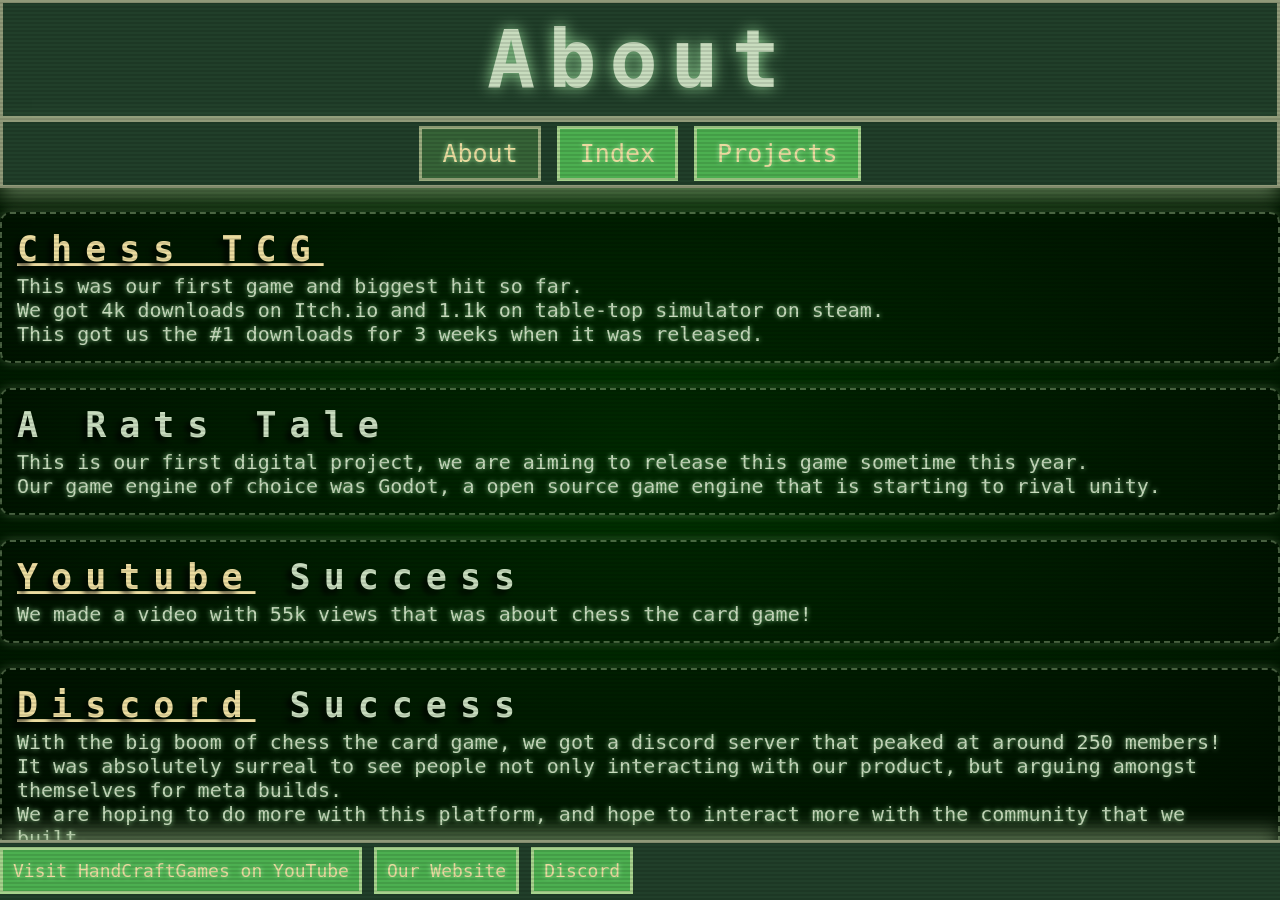
==== about.html @ 708ed24b "First Push (project one resume for now)" ====
<!DOCTYPE html>

<!--
For the second page, about.html, outline at least five facts on your topics. 
Use HTML page layout styling to divide the page visually into at least two parts.
Include at least two absolute links to other websites that are relevant to these facts.
-->

<html>
<head>
    <!--Developer: Chris Jacoboski Start Date: 1/31/26 -->
    <title>JACO About</title>
    <link rel="stylesheet" href="style.css">

    <script src="script.js" defer></script>
</head>
<body>

<div id="header">
  <h1>About</h1>
</div>

<div id="header-nav">
  <a href="about.html" class="header-button-current">
  About</a>
  <a href="index.html" class="header-button">
  Index</a>
  <a href="projects.html" class="header-button">
  Projects</a>
</div>

<br>

<div class="box">
  <h2><a href="https://handcraftgames.itch.io/chesstcg">Chess TCG</a></h2>
  <p>This was our first game and biggest hit so far.<br>
  We got 4k downloads on Itch.io and 1.1k on table-top simulator on steam.<br>
  This got us the #1 downloads for 3 weeks when it was released.</p>
</div>
<div class="box">
  <h2>A Rats Tale</h2>
  <p>This is our first digital project, we are aiming to release this game sometime this year.<br>
  Our game engine of choice was Godot, a open source game engine that is starting to rival unity.<br>
  </p>
</div>
<div class="box">
  <h2><a href="https://www.youtube.com/@handcraftgames">Youtube</a> Success</h2>
  <p>We made a video with 55k views that was about chess the card game!</p>
</div>
<div class="box">
  <h2><a href="https://discord.gg/q2GaECcfxZ">Discord</a> Success</h2>
  <p>With the big boom of chess the card game, we got a discord server that peaked at around 250 members!<br>
  It was absolutely surreal to see people not only interacting with our product, but arguing amongst themselves for meta builds.<br>
  We are hoping to do more with this platform, and hope to interact more with the community that we built.
  </p>
</div>

<hr>

<div id="footer">
<a href="https://www.youtube.com/@handcraftgames" target="_blank" class="footer-button"> Visit HandCraftGames on YouTube</a>
<a href="https://handcraft.games" target="_blank" class="footer-button"> Our Website</a>
<a href="https://discord.gg/q2GaECcfxZ" target="_blank" class="footer-button"> Discord</a>
</div>
</body>
</html>
---- style.css ----
/* REFERENCE: https://css-tricks.com/old-timey-terminal-styling/ */

* {
    margin: 0;
    padding: 0;
    box-sizing: border-box;
}

body {
    position: relative;
    background-color: #000000;
    background-image: radial-gradient(
    rgba(0, 100, 0, 0.5), #000000 150%
    );
    min-height: 100vh;
    
    color: rgb(200, 220, 190);
    font-family: Inconsolata, monospace;
    font-size: 20px; 
    text-shadow: 0 0 5px rgba(180, 255, 180, 0.8);

    
}

/*CRT Rounded Corners: Doesnt work how I want it to, text shows outside it.
body::before {
    content: "";
    position: fixed;

    top: 0px;
    bottom: 0px;
    left: 0px;
    right: 0px;

    border-radius: 40px;
    pointer-events: none;
    box-shadow: inset 0 0 60px rgba(0, 255, 0, 0.25);
    z-index: 0;
    overflow: hidden;
}
*/

body::after { /* see top reference - CRT lines*/
    content: "";
    position: fixed;
    pointer-events: none;
    top: 0;
    left: 0;
    width: 100vw;
    height: 100vh;
    background: repeating-linear-gradient(
        0deg,
        rgba(0,0,0, 0.10),
        rgba(0,0,0, 0.10) 2px,
        transparent 2px,
        transparent 4px
    );
}


#header { /* top of the page */
    text-align: center;
    font-size: 40px;
    letter-spacing: 13px;

    background: #213f2a;
    box-sizing: border-box;
    text-shadow: 0 0 15px rgba(180, 255, 180, 0.8);
    box-shadow: 0 0 40px rgba(180, 210, 160, 0.50);
    border: 3px solid rgba(255, 245, 200, .5);
}

/*https://www.geeksforgeeks.org/css/how-to-create-footer-to-stay-at-the-bottom-of-a-web-page/*/
#footer {
    position: fixed;
    bottom: 0;
    width: 100%;
    height: 60px;
    background: #213f2a;
    margin: 0px;
    border-top: 3px solid rgba(255, 245, 200, .5);
    box-shadow: 0 -10px 20px rgba(180, 210, 160, 0.50);
}

#header-nav {
    text-align: center;
    background: #213f2a;
    box-sizing: border-box;
    border: 3px solid rgba(255, 245, 200, .5);
    box-shadow: 0 10px 20px rgba(180, 210, 160, 0.50);
}

.header-button {
    background-color: #4CAF50;
    /* Green */
    border: 3px solid rgba(255, 245, 200, .5);
    /*color: white;*/
    padding: 10px 20px;
    text-align: center;
    text-decoration: none;
    display: inline-block;
    font-size: 25px;
    margin: 4px 2px;
    cursor: pointer;
}

.header-button-current {
    background-color: #366337;
    /* Green */
    border: 3px solid rgba(255, 245, 200, .5);
    /*color: white;*/
    padding: 10px 20px;
    text-align: center;
    text-decoration: none;
    display: inline-block;
    font-size: 25px;
    margin: 4px 2px;
    cursor: pointer;
}

.footer-button {
    background-color: #4CAF50;
    /* Green */
    border: 3px solid rgba(255, 245, 200, .5);
    /*color: white;*/
    padding: 10px;
    text-align: center;
    text-decoration: none;
    display: inline-block;
    font-size: 18px;
    margin: 4px 0px;
    cursor: pointer;
}

.box { /* creates a box around objs */
    border: 2px dashed rgba(180, 210, 160, 0.4);
    padding: 15px;
    margin-bottom: 25px;
    border-radius: 10px; /* rounded corners (thank you Dr.L) */
    background-color: rgba(0, 0, 0, 0.2);
    box-shadow: 0 0 10px rgba(180, 210, 160, 0.3);
}

.about_cell {
    width: 60%;
}

.yt_thumbnail {
    border: 3px solid rgba(180, 210, 160, 0.4);
    margin: 10px auto;
    border-radius: 12px;
    box-shadow: 0 0 10px rgba(180, 210, 160, 0.50);
    
    width: 100%;
    max-width: 320px;   /* standard YouTube Thumbnail width */
    display: block;
}

.yt_thumbnail img {
    display: block;
    border-radius: 10px;
    width: 100%;
    height: 100%;
}

.table_title{
    font-size: 30px;
    letter-spacing: 10px;
    margin-bottom: 10px;
    text-align: center;
    text-shadow: -5px 5px 5px rgba(0, 0, 0, 0.7);
}

h1 {
    padding: 10px;
}

h2 {
    letter-spacing: 13px;
    margin-bottom: 5px;
    font-size: 35px;
    text-shadow: -5px 5px 5px rgba(0, 0, 0, 0.7);
}

ol strong{
    color: rgb(180, 210, 160);
    font-size: 20px;
}

ol ul{
    color: rgb(180, 210, 160);
}

a{
    color: rgb(235, 220, 160);
}

a:hover{
    color: rgb(255, 245, 200);
}

/*https://www.w3schools.com/howto/howto_css_style_hr.asp*/
hr{
    border: 1px dashed rgba(255, 245, 200, .5);
    border-radius: 1px;
    box-shadow: 0 2px 4px rgba(0, 0, 0, 0.8);
    margin-left: 10px;
    margin-right: 10px;
    margin-top: 30px;
    margin-bottom: 30px;
}

/* === CURSOR === */
.cursor::after {
    content: "_";
    animation: blink 1s infinite;
}
@keyframes blink {
    0% { opacity: 1; }
    50% { opacity: 0; }
    100% { opacity: 1; }
}

/* === ACHIEVEMENTS === */
#achievement-popup {
    position: fixed;
    bottom: 100px;
    right: 20px;
    background: #213f2a;
    border: 3px solid rgba(255, 245, 200, .5);
    padding: 15px 25px;
    font-size: 20px;
    box-shadow: 0 0 20px rgba(180, 210, 160, 0.8);
    animation: fadeInOut 4s ease forwards;
}

@keyframes fadeInOut {
    0% { opacity: 0; transform: translateY(20px); }
    10% { opacity: 1; transform: translateY(0); }
    90% { opacity: 1; }
    100% { opacity: 0; transform: translateY(20px); }
}
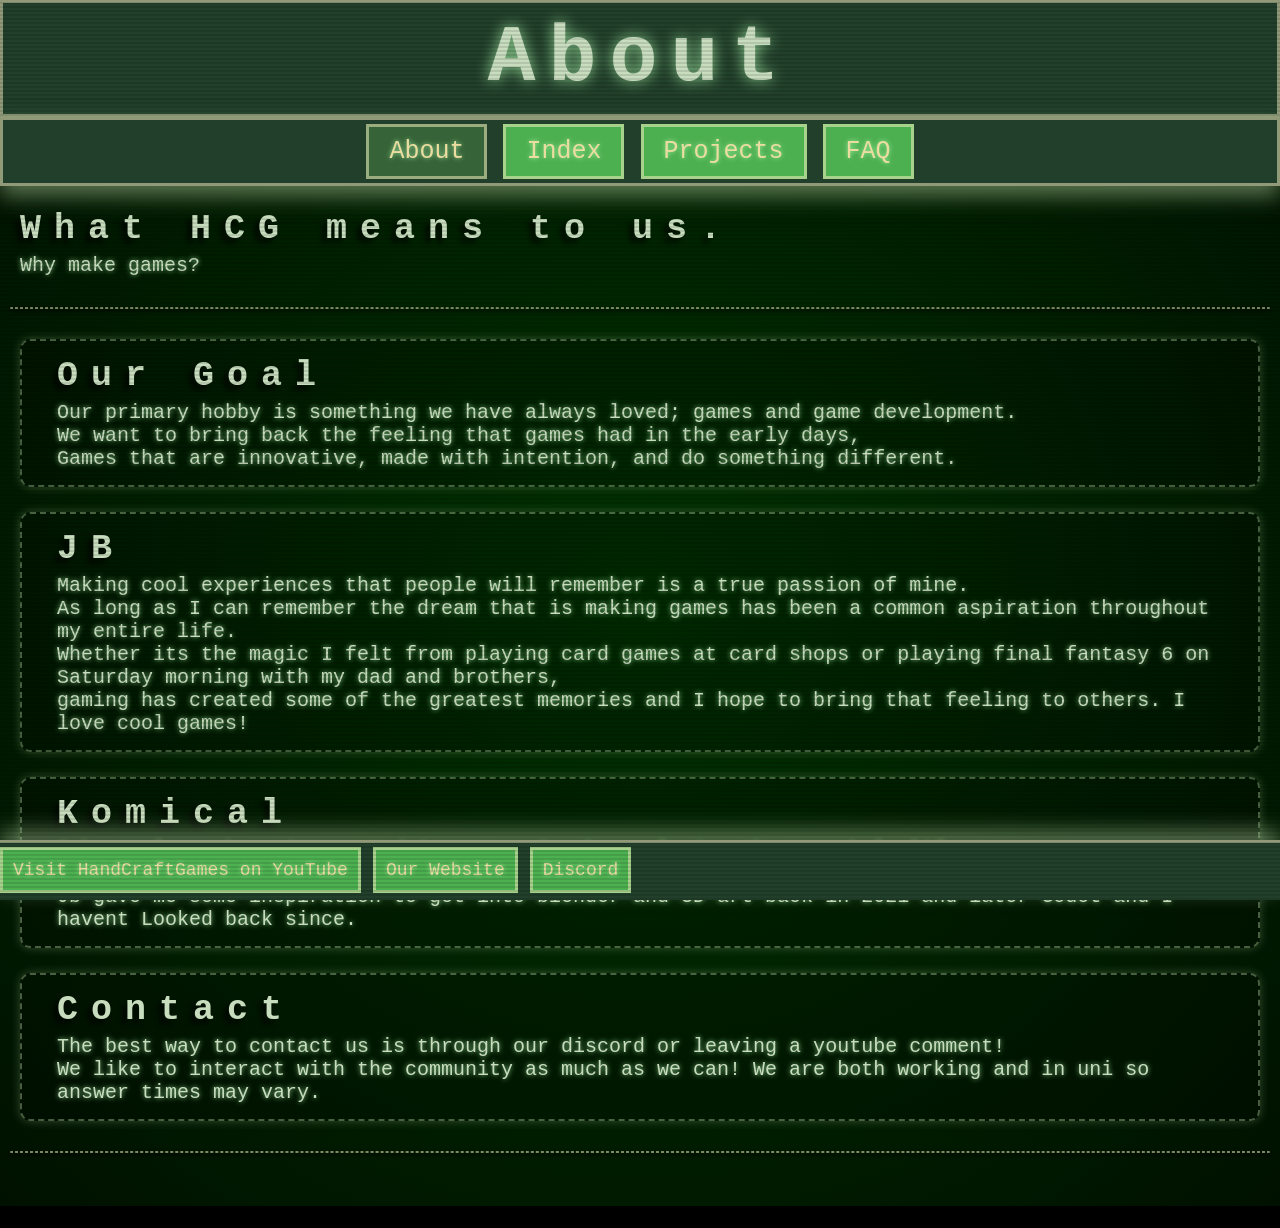
==== commit 065bfef3: "about and index (mostly) done" ====
--- a/about.html
+++ b/about.html
@@ -27,36 +27,55 @@
   Index</a>
   <a href="projects.html" class="header-button">
   Projects</a>
+  <a href="faq.html" class="header-button">
+  FAQ</a>
 </div>
 
 <br>
 
+<h2>What HCG means to us.</h2>
+<p>Why make games?</p>
+
+<hr>
 <div class="box">
-  <h2><a href="https://handcraftgames.itch.io/chesstcg">Chess TCG</a></h2>
-  <p>This was our first game and biggest hit so far.<br>
-  We got 4k downloads on Itch.io and 1.1k on table-top simulator on steam.<br>
-  This got us the #1 downloads for 3 weeks when it was released.</p>
+<h2>Our Goal</h2>
+<p>
+  Our primary hobby is something we have always loved; games and game development.<br>
+  We want to bring back the feeling that games had in the early days,<br>
+  Games that are innovative, made with intention, and do something different.
+</p>
 </div>
+
 <div class="box">
-  <h2>A Rats Tale</h2>
-  <p>This is our first digital project, we are aiming to release this game sometime this year.<br>
-  Our game engine of choice was Godot, a open source game engine that is starting to rival unity.<br>
+  <h2>JB</h2>
+  <p>
+    Making cool experiences that people will remember is a true passion of mine. <br>
+    As long as I can remember the dream that is making games has been a common aspiration throughout my entire life. <br>
+    Whether its the magic I felt from playing card games at card shops or playing final fantasy 6 on Saturday morning with my dad and brothers, <br>
+    gaming has created some of the greatest memories and I hope to bring that feeling to others. I love cool games! <br>
   </p>
 </div>
+
 <div class="box">
-  <h2><a href="https://www.youtube.com/@handcraftgames">Youtube</a> Success</h2>
-  <p>We made a video with 55k views that was about chess the card game!</p>
+  <h2>Komical</h2>
+  <p>
+    I have always been interested in games, ive been playing them my whole life.<br>
+    Making games though, I always thought was a daunting task that only smart people could do.<br>
+    Jb gave me some inspiration to get into blender and 3D art back in 2021 and later Godot and I havent Looked back since.<br>
+  </p>
 </div>
+
 <div class="box">
-  <h2><a href="https://discord.gg/q2GaECcfxZ">Discord</a> Success</h2>
-  <p>With the big boom of chess the card game, we got a discord server that peaked at around 250 members!<br>
-  It was absolutely surreal to see people not only interacting with our product, but arguing amongst themselves for meta builds.<br>
-  We are hoping to do more with this platform, and hope to interact more with the community that we built.
+  <h2>Contact</h2>
+  <p>
+    The best way to contact us is through our discord or leaving a youtube comment! <br>
+    We like to interact with the community as much as we can! We are both working and in uni so answer times may vary.
   </p>
 </div>
 
 <hr>
 
+<br>
 <div id="footer">
 <a href="https://www.youtube.com/@handcraftgames" target="_blank" class="footer-button"> Visit HandCraftGames on YouTube</a>
 <a href="https://handcraft.games" target="_blank" class="footer-button"> Our Website</a>
--- a/style.css
+++ b/style.css
@@ -18,8 +18,6 @@
     font-family: Inconsolata, monospace;
     font-size: 20px; 
     text-shadow: 0 0 5px rgba(180, 255, 180, 0.8);
-
-    
 }
 
 /*CRT Rounded Corners: Doesnt work how I want it to, text shows outside it.
@@ -62,6 +60,7 @@
     text-align: center;
     font-size: 40px;
     letter-spacing: 13px;
+    margin: 0;
 
     background: #213f2a;
     box-sizing: border-box;
@@ -83,6 +82,10 @@
 }
 
 #header-nav {
+    position: sticky;
+    top: 0;
+    z-index: 1000; /* ensures it stays above other elements */
+
     text-align: center;
     background: #213f2a;
     box-sizing: border-box;
@@ -139,6 +142,9 @@
     border-radius: 10px; /* rounded corners (thank you Dr.L) */
     background-color: rgba(0, 0, 0, 0.2);
     box-shadow: 0 0 10px rgba(180, 210, 160, 0.3);
+
+    margin-left: 20px;
+    margin-right: 20px;
 }
 
 .about_cell {
@@ -178,6 +184,7 @@
 h2 {
     letter-spacing: 13px;
     margin-bottom: 5px;
+    margin-left: 20px;
     font-size: 35px;
     text-shadow: -5px 5px 5px rgba(0, 0, 0, 0.7);
 }
@@ -210,6 +217,11 @@
     margin-bottom: 30px;
 }
 
+p{
+    margin-left: 20px;
+    margin-right: 20px;
+}
+
 /* === CURSOR === */
 .cursor::after {
     content: "_";
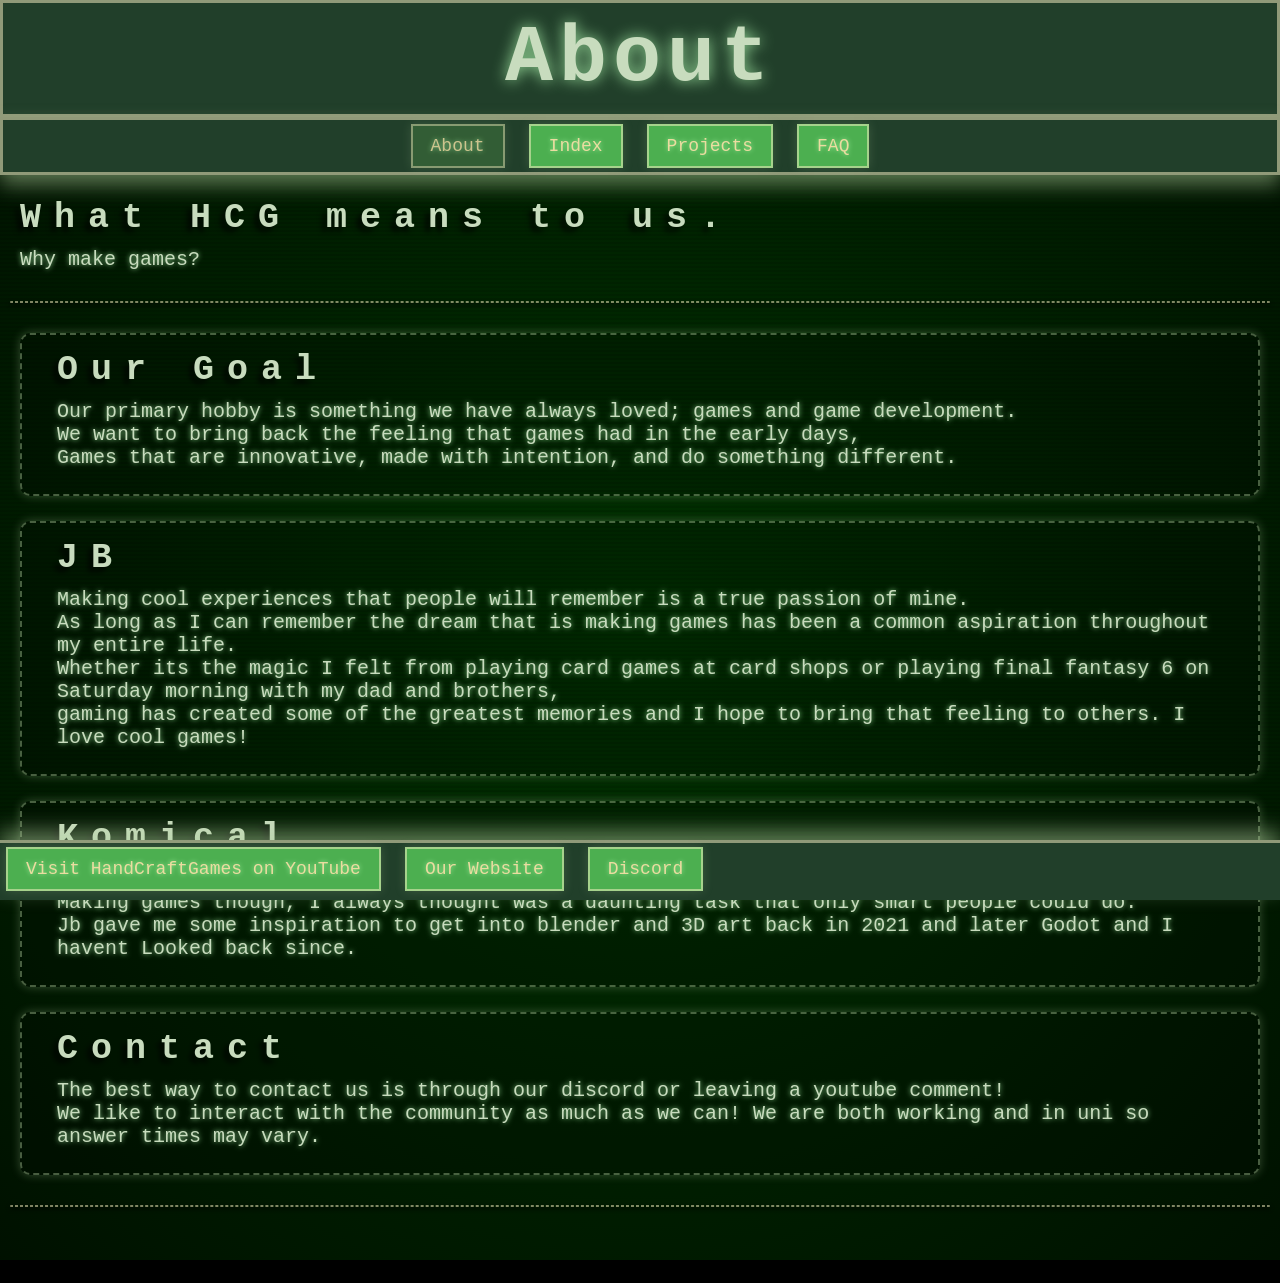
==== commit a3a58e29: "title change" ====
--- a/about.html
+++ b/about.html
@@ -9,7 +9,7 @@
 <html>
 <head>
     <!--Developer: Chris Jacoboski Start Date: 1/31/26 -->
-    <title>JACO About</title>
+    <title>HCG About</title>
     <link rel="stylesheet" href="style.css">
 
     <script src="script.js" defer></script>
@@ -38,12 +38,12 @@
 
 <hr>
 <div class="box">
-<h2>Our Goal</h2>
-<p>
-  Our primary hobby is something we have always loved; games and game development.<br>
-  We want to bring back the feeling that games had in the early days,<br>
-  Games that are innovative, made with intention, and do something different.
-</p>
+  <h2>Our Goal</h2>
+  <p>
+    Our primary hobby is something we have always loved; games and game development.<br>
+    We want to bring back the feeling that games had in the early days,<br>
+    Games that are innovative, made with intention, and do something different.
+  </p>
 </div>
 
 <div class="box">
@@ -77,9 +77,9 @@
 
 <br>
 <div id="footer">
-<a href="https://www.youtube.com/@handcraftgames" target="_blank" class="footer-button"> Visit HandCraftGames on YouTube</a>
-<a href="https://handcraft.games" target="_blank" class="footer-button"> Our Website</a>
-<a href="https://discord.gg/q2GaECcfxZ" target="_blank" class="footer-button"> Discord</a>
+  <a href="https://www.youtube.com/@handcraftgames" target="_blank" class="footer-button"> Visit HandCraftGames on YouTube</a>
+  <a href="https://handcraft.games" target="_blank" class="footer-button"> Our Website</a>
+  <a href="https://discord.gg/q2GaECcfxZ" target="_blank" class="footer-button"> Discord</a>
 </div>
 </body>
 </html>
--- a/style.css
+++ b/style.css
@@ -1,4 +1,6 @@
-/* REFERENCE: https://css-tricks.com/old-timey-terminal-styling/ */
+/* =========================================================
+   BASE RESET
+   ========================================================= */
 
 * {
     margin: 0;
@@ -6,243 +8,433 @@
     box-sizing: border-box;
 }
 
+/* =========================================================
+   BODY / CRT STYLE
+   ========================================================= */
+
 body {
     position: relative;
-    background-color: #000000;
+    min-height: 100vh;
+
+    background-color: #000;
     background-image: radial-gradient(
-    rgba(0, 100, 0, 0.5), #000000 150%
+        rgba(0, 100, 0, 0.5),
+        #000000 150%
     );
-    min-height: 100vh;
-    
+
     color: rgb(200, 220, 190);
+
     font-family: Inconsolata, monospace;
-    font-size: 20px; 
+    font-size: 20px;
+
     text-shadow: 0 0 5px rgba(180, 255, 180, 0.8);
 }
 
-/*CRT Rounded Corners: Doesnt work how I want it to, text shows outside it.
-body::before {
+/* CRT scanlines */
+body::after {
     content: "";
     position: fixed;
-
-    top: 0px;
-    bottom: 0px;
-    left: 0px;
-    right: 0px;
-
-    border-radius: 40px;
-    pointer-events: none;
-    box-shadow: inset 0 0 60px rgba(0, 255, 0, 0.25);
-    z-index: 0;
-    overflow: hidden;
-}
-*/
-
-body::after { /* see top reference - CRT lines*/
-    content: "";
-    position: fixed;
-    pointer-events: none;
     top: 0;
     left: 0;
+
     width: 100vw;
     height: 100vh;
+
+    pointer-events: none;
+
     background: repeating-linear-gradient(
         0deg,
-        rgba(0,0,0, 0.10),
-        rgba(0,0,0, 0.10) 2px,
+        rgba(0,0,0,0.10),
+        rgba(0,0,0,0.10) 2px,
         transparent 2px,
         transparent 4px
     );
-}
-
-
-#header { /* top of the page */
+
+    z-index: 0;
+}
+
+/* Ensure content is above CRT overlay */
+body > * {
+    position: relative;
+    z-index: 1;
+}
+
+/* =========================================================
+   HEADER
+   ========================================================= */
+
+#header {
     text-align: center;
     font-size: 40px;
-    letter-spacing: 13px;
-    margin: 0;
+    letter-spacing: 6px;
 
     background: #213f2a;
-    box-sizing: border-box;
+
+    border: 3px solid rgba(255, 245, 200, .5);
+    box-shadow: 0 0 40px rgba(180, 210, 160, 0.50);
+
     text-shadow: 0 0 15px rgba(180, 255, 180, 0.8);
-    box-shadow: 0 0 40px rgba(180, 210, 160, 0.50);
+}
+
+/* =========================================================
+   HORIZONTAL RULE (SECTION DIVIDER)
+   ========================================================= */
+
+hr {
+    border: 1px dashed rgba(255, 245, 200, 0.5);
+    border-radius: 1px;
+
+    margin: 30px 10px;
+
+    box-shadow: 0 2px 4px rgba(0, 0, 0, 0.8);
+}
+
+/* =========================================================
+   NAV BAR
+   ========================================================= */
+
+#header-nav {
+    position: sticky;
+    top: 0;
+    z-index: 1000;
+
+    text-align: center;
+
+    background: #213f2a;
+
     border: 3px solid rgba(255, 245, 200, .5);
-}
-
-/*https://www.geeksforgeeks.org/css/how-to-create-footer-to-stay-at-the-bottom-of-a-web-page/*/
+    box-shadow: 0 10px 20px rgba(180, 210, 160, 0.50);
+}
+
+/* =========================================================
+   BUTTONS
+   ========================================================= */
+
+.header-button,
+.header-button-current,
+.project-link,
+.project-link-button,
+.footer-button {
+    display: inline-block;
+
+    padding: 10px 18px;
+
+    background-color: #4CAF50;
+
+    border: 2px solid rgba(255, 245, 200, .5);
+
+    color: rgb(235, 220, 160);
+    text-decoration: none;
+
+    font-size: 18px;
+
+    margin: 4px 6px;
+
+    cursor: pointer;
+
+    transition: 0.2s ease;
+
+    box-shadow: 0 0 10px rgba(180, 210, 160, 0.2);
+}
+
+/* Hover */
+.header-button:hover,
+.project-link:hover,
+.project-link-button:hover,
+.footer-button:hover {
+    background-color: #366337;
+
+    transform: scale(1.05);
+
+    box-shadow: 0 0 15px rgba(180, 210, 160, 0.5);
+}
+
+/* Current page nav button */
+.header-button-current {
+    background-color: #366337;
+
+    opacity: 0.85;
+
+    pointer-events: none;
+}
+
+/* =========================================================
+   FOOTER
+   ========================================================= */
+
 #footer {
     position: fixed;
     bottom: 0;
+
     width: 100%;
     height: 60px;
+
     background: #213f2a;
-    margin: 0px;
+
     border-top: 3px solid rgba(255, 245, 200, .5);
     box-shadow: 0 -10px 20px rgba(180, 210, 160, 0.50);
-}
-
-#header-nav {
-    position: sticky;
-    top: 0;
-    z-index: 1000; /* ensures it stays above other elements */
-
-    text-align: center;
-    background: #213f2a;
-    box-sizing: border-box;
-    border: 3px solid rgba(255, 245, 200, .5);
-    box-shadow: 0 10px 20px rgba(180, 210, 160, 0.50);
-}
-
-.header-button {
-    background-color: #4CAF50;
-    /* Green */
-    border: 3px solid rgba(255, 245, 200, .5);
-    /*color: white;*/
-    padding: 10px 20px;
-    text-align: center;
-    text-decoration: none;
-    display: inline-block;
-    font-size: 25px;
-    margin: 4px 2px;
-    cursor: pointer;
-}
-
-.header-button-current {
-    background-color: #366337;
-    /* Green */
-    border: 3px solid rgba(255, 245, 200, .5);
-    /*color: white;*/
-    padding: 10px 20px;
-    text-align: center;
-    text-decoration: none;
-    display: inline-block;
-    font-size: 25px;
-    margin: 4px 2px;
-    cursor: pointer;
-}
-
-.footer-button {
-    background-color: #4CAF50;
-    /* Green */
-    border: 3px solid rgba(255, 245, 200, .5);
-    /*color: white;*/
-    padding: 10px;
-    text-align: center;
-    text-decoration: none;
-    display: inline-block;
-    font-size: 18px;
-    margin: 4px 0px;
-    cursor: pointer;
-}
-
-.box { /* creates a box around objs */
+
+    z-index: 1000;
+}
+
+/* =========================================================
+   GENERAL LAYOUT BOX
+   ========================================================= */
+
+.box {
     border: 2px dashed rgba(180, 210, 160, 0.4);
+
     padding: 15px;
     margin-bottom: 25px;
-    border-radius: 10px; /* rounded corners (thank you Dr.L) */
-    background-color: rgba(0, 0, 0, 0.2);
-    box-shadow: 0 0 10px rgba(180, 210, 160, 0.3);
 
     margin-left: 20px;
     margin-right: 20px;
-}
-
-.about_cell {
-    width: 60%;
-}
-
-.yt_thumbnail {
-    border: 3px solid rgba(180, 210, 160, 0.4);
-    margin: 10px auto;
-    border-radius: 12px;
-    box-shadow: 0 0 10px rgba(180, 210, 160, 0.50);
-    
-    width: 100%;
-    max-width: 320px;   /* standard YouTube Thumbnail width */
-    display: block;
-}
-
-.yt_thumbnail img {
-    display: block;
+
     border-radius: 10px;
-    width: 100%;
-    height: 100%;
-}
-
-.table_title{
-    font-size: 30px;
-    letter-spacing: 10px;
-    margin-bottom: 10px;
-    text-align: center;
-    text-shadow: -5px 5px 5px rgba(0, 0, 0, 0.7);
-}
+
+    background-color: rgba(0, 0, 0, 0.2);
+
+    box-shadow: 0 0 10px rgba(180, 210, 160, 0.3);
+}
+
+/* =========================================================
+   TEXT ELEMENTS
+   ========================================================= */
 
 h1 {
     padding: 10px;
 }
 
 h2 {
+    margin-left: 20px;
     letter-spacing: 13px;
-    margin-bottom: 5px;
-    margin-left: 20px;
     font-size: 35px;
     text-shadow: -5px 5px 5px rgba(0, 0, 0, 0.7);
 }
 
-ol strong{
-    color: rgb(180, 210, 160);
-    font-size: 20px;
-}
-
-ol ul{
-    color: rgb(180, 210, 160);
-}
-
-a{
+p {
+    margin: 10px 20px;
+}
+
+a {
     color: rgb(235, 220, 160);
 }
 
-a:hover{
+a:hover {
     color: rgb(255, 245, 200);
 }
 
-/*https://www.w3schools.com/howto/howto_css_style_hr.asp*/
-hr{
-    border: 1px dashed rgba(255, 245, 200, .5);
-    border-radius: 1px;
-    box-shadow: 0 2px 4px rgba(0, 0, 0, 0.8);
+/* =========================================================
+   PROJECT PAGE
+   ========================================================= */
+
+.project-page {
+    width: 85%;
+    margin: auto;
+
+    margin-bottom: 180px;
+}
+
+/* VIDEO */
+.project-main-video iframe {
+    width: 100%;
+    max-width: 960px;
+
+    aspect-ratio: 16 / 9;
+
+    border-radius: 12px;
+
+    border: 3px solid rgba(180, 210, 160, 0.4);
+
+    display: block;
+    margin: auto;
+}
+
+/* FEATURES LIST */
+.feature-list {
+    padding-left: 25px;
+}
+
+.feature-list li {
+    margin-bottom: 12px;
+}
+
+/* =========================================================
+   PROJECT CARDS
+   ========================================================= */
+
+.project-container {
+    width: 90%;
+    margin: auto;
+
+    display: flex;
+    flex-direction: column;
+    gap: 20px;
+}
+
+.project-card {
+    display: flex;
+    align-items: center;
+    gap: 20px;
+
+    padding: 15px;
+
+    border: 2px solid rgba(255, 245, 200, .4);
+    border-radius: 12px;
+
+    background-color: rgba(0, 0, 0, 0.25);
+
+    box-shadow: 0 0 12px rgba(180, 210, 160, 0.25);
+
+    transition: 0.2s ease;
+}
+
+.project-card:hover {
+    transform: scale(1.01);
+
+    box-shadow: 0 0 18px rgba(180, 210, 160, 0.45);
+}
+
+.project-content {
+    flex: 1;
+}
+
+.project-content h2 {
+    font-size: 24px;
+    letter-spacing: 4px;
     margin-left: 10px;
-    margin-right: 10px;
-    margin-top: 30px;
-    margin-bottom: 30px;
-}
-
-p{
-    margin-left: 20px;
-    margin-right: 20px;
-}
-
-/* === CURSOR === */
-.cursor::after {
-    content: "_";
-    animation: blink 1s infinite;
-}
-@keyframes blink {
-    0% { opacity: 1; }
-    50% { opacity: 0; }
-    100% { opacity: 1; }
-}
-
-/* === ACHIEVEMENTS === */
+}
+
+/* =========================================================
+   PROJECT TAGS
+   ========================================================= */
+
+.project-tags {
+    margin-top: 10px;
+    margin-bottom: 12px;
+}
+
+.project-tag {
+    display: inline-block;
+
+    padding: 4px 10px;
+    margin-right: 6px;
+    margin-bottom: 6px;
+
+    border: 1px solid rgba(255, 245, 200, 0.4);
+    border-radius: 6px;
+
+    background-color: rgba(50, 80, 50, 0.35);
+
+    font-size: 14px;
+
+    color: rgb(200, 220, 190);
+
+    box-shadow: 0 0 6px rgba(180, 210, 160, 0.15);
+}
+
+.project-tag:hover {
+    background-color: rgba(70, 120, 70, 0.5);
+
+    box-shadow: 0 0 10px rgba(180, 210, 160, 0.35);
+
+    transform: scale(1.05);
+    transition: 0.15s ease;
+}
+
+/* =========================================================
+   SLIDESHOW
+   ========================================================= */
+
+.slideshow-container {
+    position: relative;
+
+    width: 100%;
+    max-width: 900px;
+
+    margin: auto;
+
+    display: flex;
+    align-items: center;
+    justify-content: center;
+    z-index: 1;
+}
+
+.slideshow-container img {
+    width: 100%;
+
+    aspect-ratio: 16 / 9;
+
+    object-fit: cover;
+
+    border-radius: 12px;
+
+    border: 3px solid rgba(180, 210, 160, 0.35);
+
+    box-shadow: 0 0 15px rgba(180, 210, 160, 0.30);
+}
+
+/* ARROWS */
+.slide-btn {
+    position: absolute;
+
+    top: 50%;
+    transform: translateY(-50%);
+
+    width: 55px;
+    height: 55px;
+
+    border: 2px solid rgba(255, 245, 200, .5);
+    border-radius: 50%;
+
+    background-color: rgb(20, 40, 20);
+
+    color: rgb(235, 220, 160);
+
+    font-size: 28px;
+
+    cursor: pointer;
+
+    z-index: 5;
+
+    transition: 0.2s ease;
+}
+
+.slide-btn:hover {
+    background-color: #366337;
+
+    box-shadow: 0 0 12px rgba(180, 210, 160, 0.5);
+
+    transform: translateY(-50%) scale(1.08);
+}
+
+.left {
+    left: -25px;
+}
+
+.right {
+    right: -25px;
+}
+
+/* =========================================================
+   ACHIEVEMENT POPUP
+   ========================================================= */
+
 #achievement-popup {
     position: fixed;
     bottom: 100px;
     right: 20px;
+
     background: #213f2a;
+
     border: 3px solid rgba(255, 245, 200, .5);
+
     padding: 15px 25px;
+
     font-size: 20px;
+
     box-shadow: 0 0 20px rgba(180, 210, 160, 0.8);
+
     animation: fadeInOut 4s ease forwards;
 }
 
@@ -251,4 +443,46 @@
     10% { opacity: 1; transform: translateY(0); }
     90% { opacity: 1; }
     100% { opacity: 0; transform: translateY(20px); }
+}
+
+/* =========================================================
+   SCROLL FIX (FOOTER SPACE)
+   ========================================================= */
+
+.project-page {
+    margin-bottom: 180px;
+}
+
+/* =========================================================
+   SCROLLBAR (CHROME / EDGE)
+   ========================================================= */
+
+::-webkit-scrollbar {
+    width: 10px;
+}
+
+::-webkit-scrollbar-track {
+    background: #0a0f0a;
+    border-left: 1px solid rgba(180, 210, 160, 0.2);
+}
+
+::-webkit-scrollbar-thumb {
+    background: #4CAF50;
+    border: 2px solid rgba(255, 245, 200, 0.4);
+    border-radius: 6px;
+
+    box-shadow: 0 0 10px rgba(180, 210, 160, 0.3);
+}
+
+::-webkit-scrollbar-thumb:hover {
+    background: #366337;
+}
+
+/* =========================================================
+   SCROLLBAR (FIREFOX)
+   ========================================================= */
+
+* {
+    scrollbar-width: thin;
+    scrollbar-color: #4CAF50 #0a0f0a;
 }
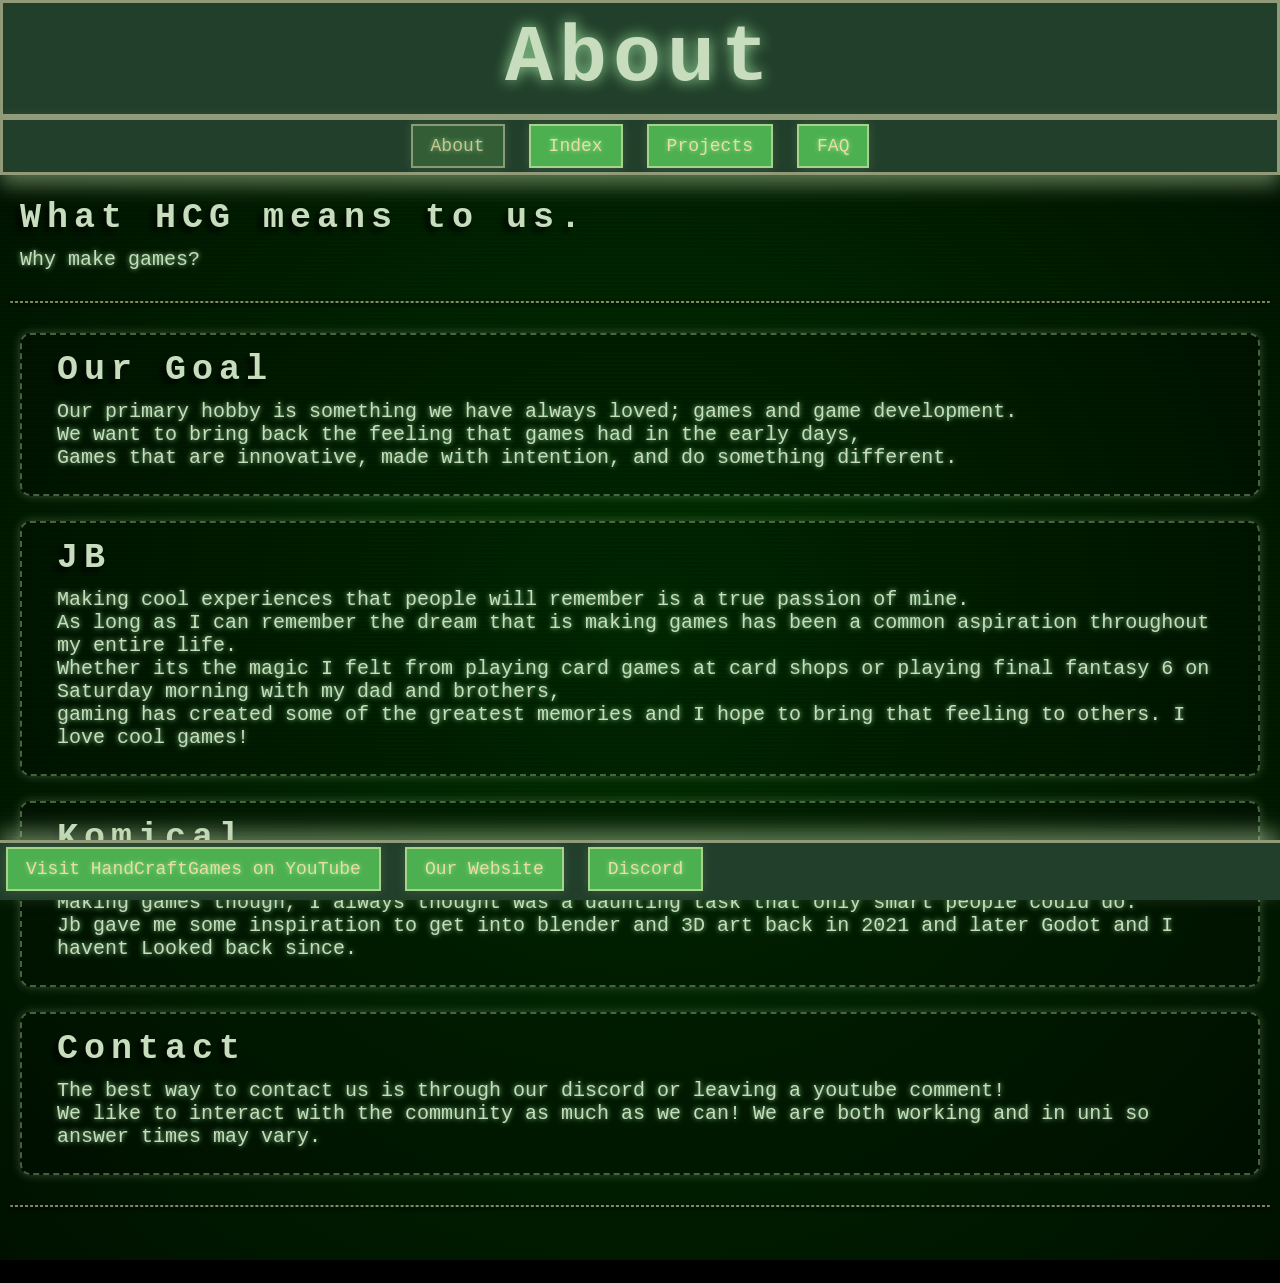
==== commit dc9ac800: "fixes for htmlchecker" ====
--- a/about.html
+++ b/about.html
@@ -6,7 +6,7 @@
 Include at least two absolute links to other websites that are relevant to these facts.
 -->
 
-<html>
+<html lang="en">
 <head>
     <!--Developer: Chris Jacoboski Start Date: 1/31/26 -->
     <title>HCG About</title>
--- a/style.css
+++ b/style.css
@@ -207,7 +207,7 @@
 
 h2 {
     margin-left: 20px;
-    letter-spacing: 13px;
+    letter-spacing: 6px;
     font-size: 35px;
     text-shadow: -5px 5px 5px rgba(0, 0, 0, 0.7);
 }
@@ -343,7 +343,45 @@
 }
 
 /* =========================================================
-   SLIDESHOW
+   PROJECT TAGS
+   ========================================================= */
+
+.project-tags {
+    margin-top: 10px;
+    margin-bottom: 12px;
+}
+
+.project-tag {
+    display: inline-block;
+
+    padding: 4px 10px;
+    margin-right: 6px;
+    margin-bottom: 6px;
+
+    border: 1px solid rgba(255, 245, 200, 0.4);
+    border-radius: 6px;
+
+    background-color: rgba(50, 80, 50, 0.35);
+
+    font-size: 14px;
+
+    color: rgb(200, 220, 190);
+
+    box-shadow: 0 0 6px rgba(180, 210, 160, 0.15);
+
+    transition: 0.15s ease;
+}
+
+.project-tag:hover {
+    background-color: rgba(70, 120, 70, 0.5);
+
+    box-shadow: 0 0 10px rgba(180, 210, 160, 0.35);
+
+    transform: scale(1.05);
+}
+
+/* =========================================================
+   SLIDESHOW (LANDSCAPE)
    ========================================================= */
 
 .slideshow-container {
@@ -357,6 +395,7 @@
     display: flex;
     align-items: center;
     justify-content: center;
+
     z-index: 1;
 }
 
@@ -374,7 +413,43 @@
     box-shadow: 0 0 15px rgba(180, 210, 160, 0.30);
 }
 
-/* ARROWS */
+/* =========================================================
+   SLIDESHOW (CARD / PORTRAIT 480x672)
+   ========================================================= */
+
+.slideshow-container-card {
+    position: relative;
+
+    width: 100%;
+    max-width: 520px;
+
+    margin: auto;
+
+    display: flex;
+    align-items: center;
+    justify-content: center;
+}
+
+.slideshow-container-card img {
+    width: 480px;
+    height: 672px;
+
+    object-fit: cover;
+
+    border-radius: 12px;
+
+    border: 3px solid rgba(180, 210, 160, 0.35);
+
+    box-shadow: 0 0 15px rgba(180, 210, 160, 0.30);
+
+    display: block;
+    margin: auto;
+}
+
+/* =========================================================
+   ARROWS (BASE)
+   ========================================================= */
+
 .slide-btn {
     position: absolute;
 
@@ -395,7 +470,7 @@
 
     cursor: pointer;
 
-    z-index: 5;
+    z-index: 10;
 
     transition: 0.2s ease;
 }
@@ -408,12 +483,28 @@
     transform: translateY(-50%) scale(1.08);
 }
 
-.left {
+/* =========================================================
+   ARROWS (LANDSCAPE SLIDESHOW)
+   ========================================================= */
+
+.slideshow-container .left {
     left: -25px;
 }
 
-.right {
+.slideshow-container .right {
     right: -25px;
+}
+
+/* =========================================================
+   ARROWS (CARD SLIDESHOW)
+   ========================================================= */
+
+.slideshow-container-card .left {
+    left: -70px;
+}
+
+.slideshow-container-card .right {
+    right: -70px;
 }
 
 /* =========================================================
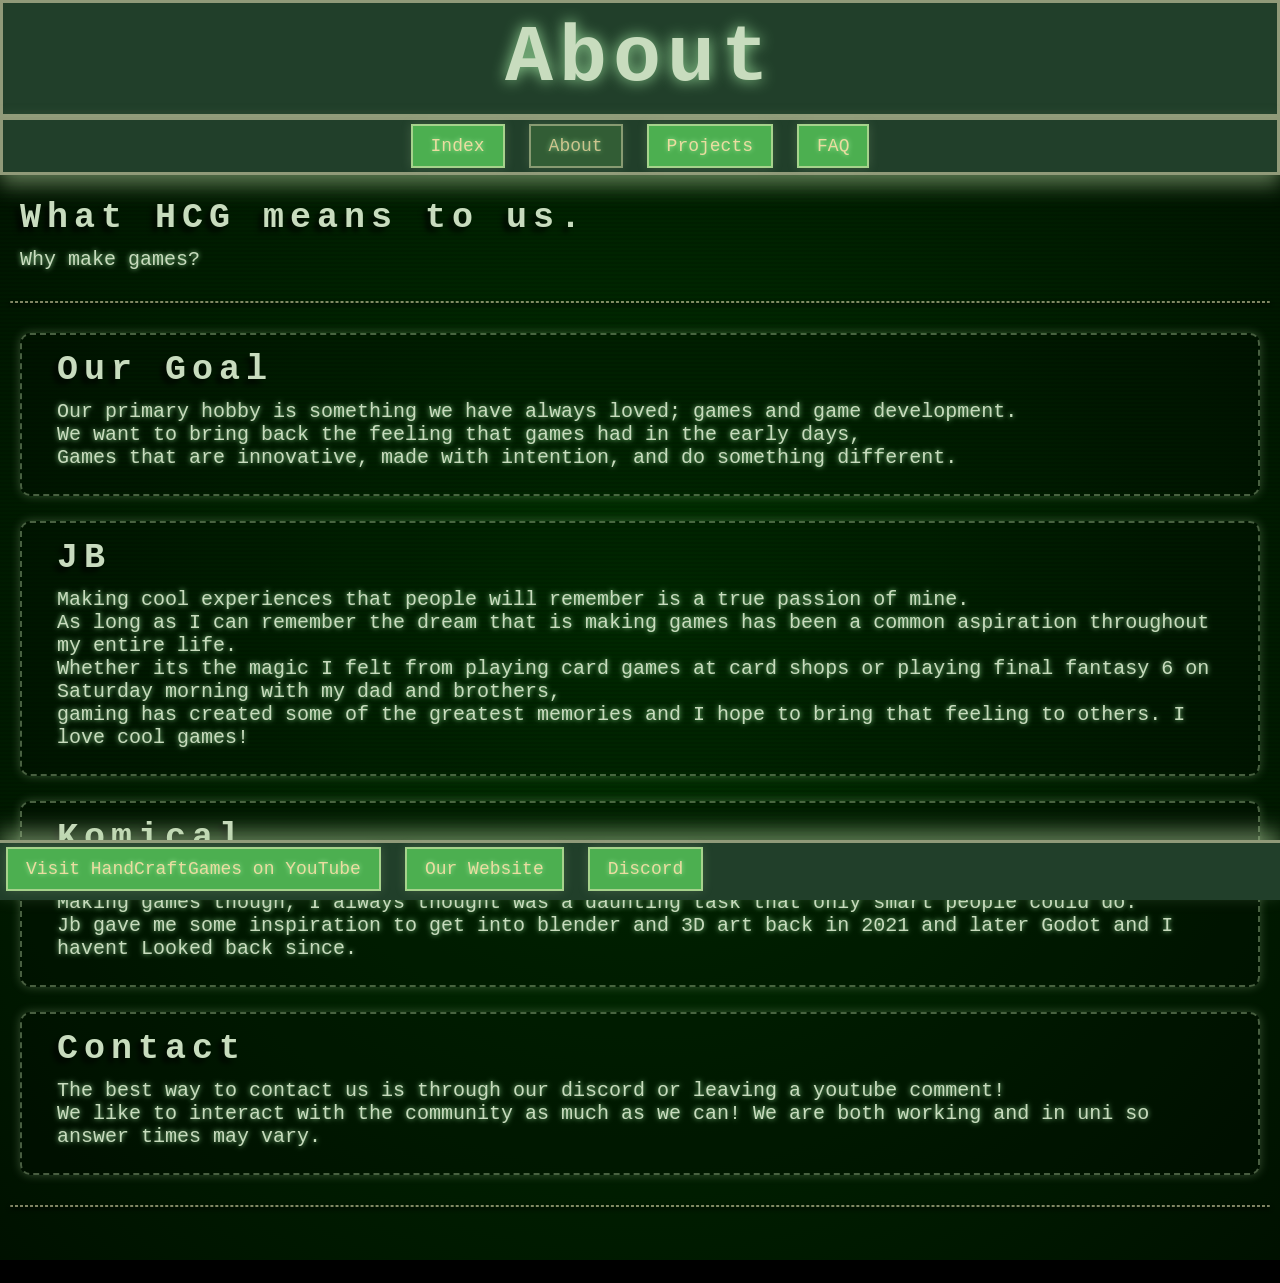
==== commit 617474c0: "nav fix" ====
--- a/about.html
+++ b/about.html
@@ -20,15 +20,19 @@
   <h1>About</h1>
 </div>
 
+<!-- NAV -->
 <div id="header-nav">
-  <a href="about.html" class="header-button-current">
-  About</a>
-  <a href="index.html" class="header-button">
-  Index</a>
-  <a href="projects.html" class="header-button">
-  Projects</a>
-  <a href="faq.html" class="header-button">
-  FAQ</a>
+<a href="index.html" class="header-button">
+Index</a>
+
+<a href="about.html" class="header-button-current">
+About</a>
+
+<a href="projects.html" class="header-button">
+Projects</a>
+
+<a href="faq.html" class="header-button">
+FAQ</a>
 </div>
 
 <br>
--- a/style.css
+++ b/style.css
@@ -154,8 +154,6 @@
     background-color: #366337;
 
     opacity: 0.85;
-
-    pointer-events: none;
 }
 
 /* =========================================================
